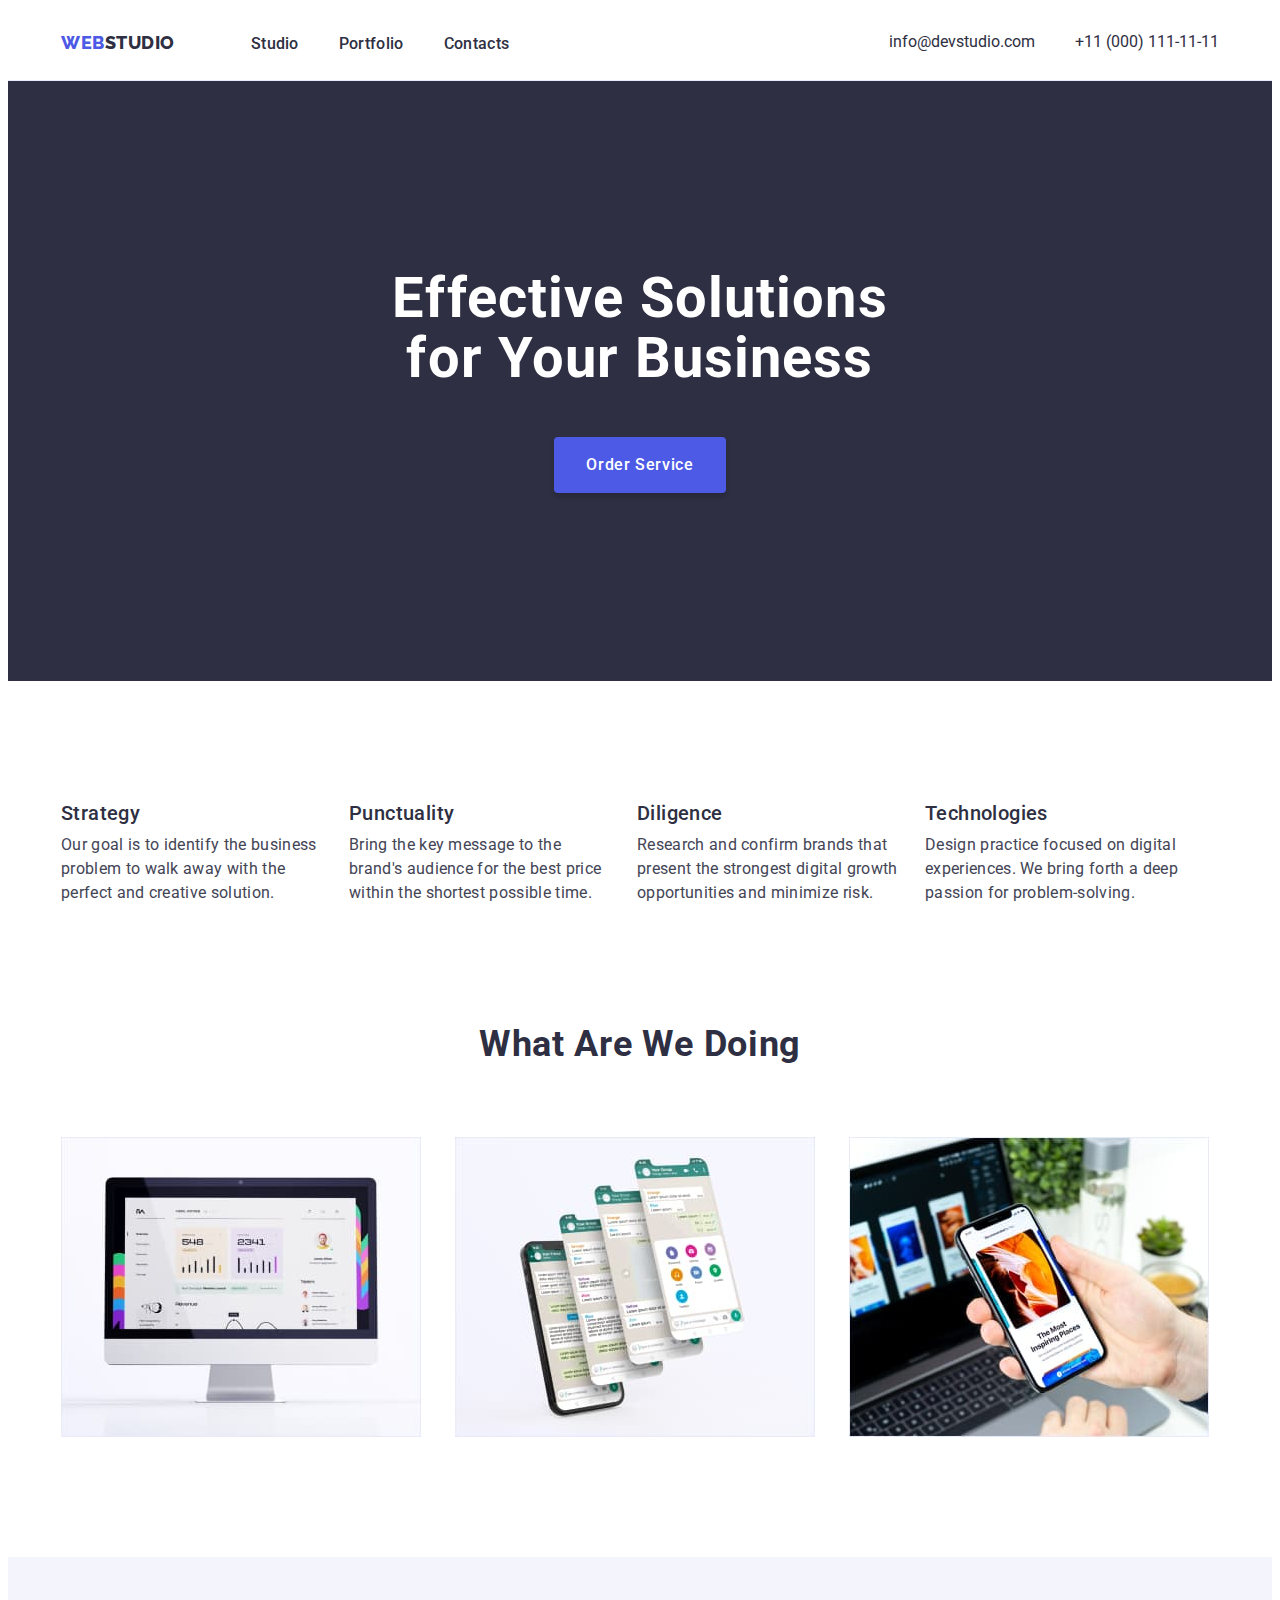
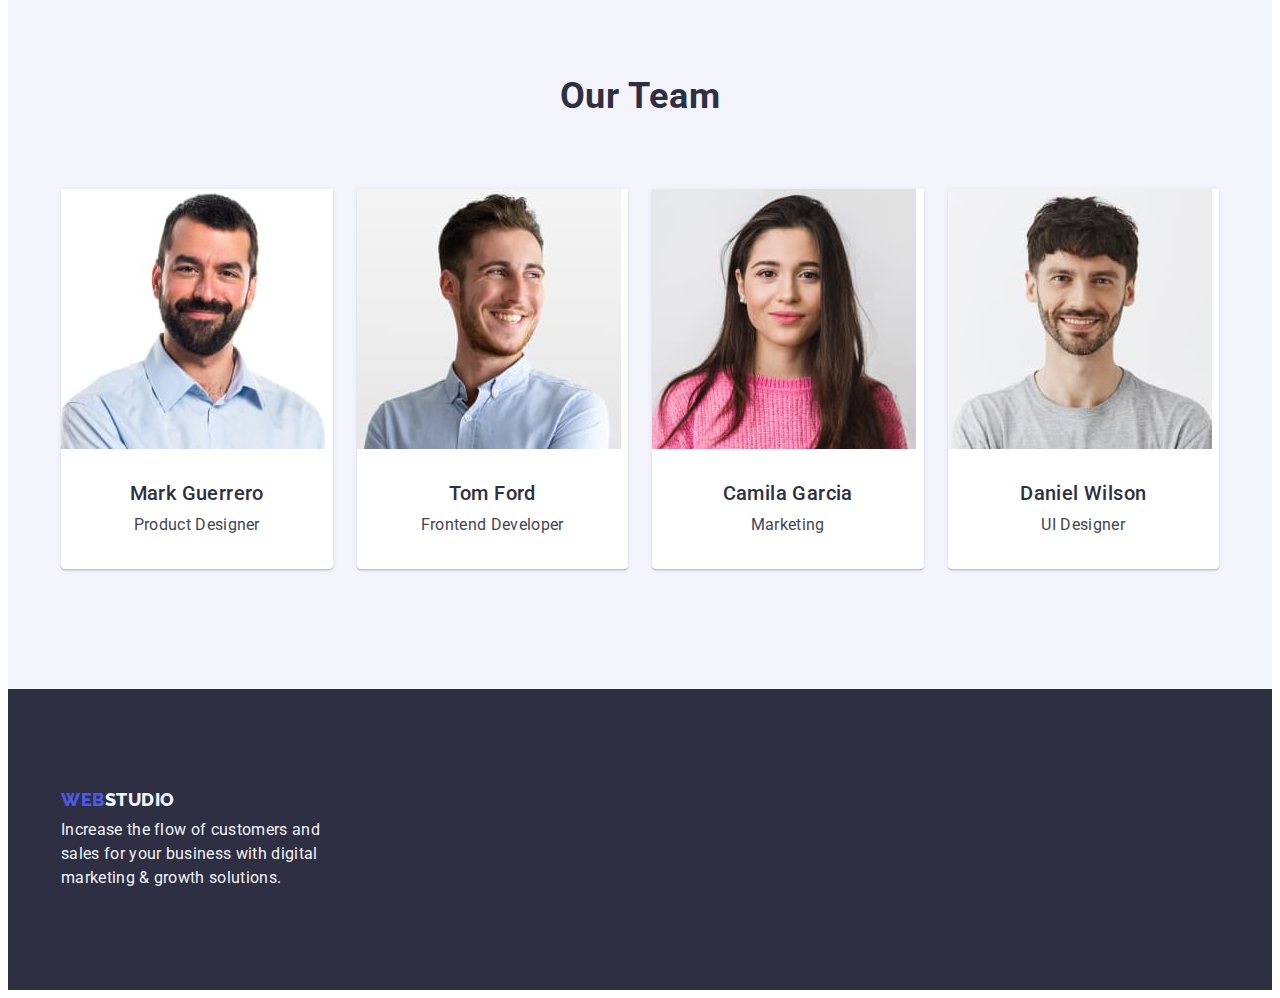
==== index.html @ a89b6b83 "hw-4" ====
<!DOCTYPE html>
<html lang="en">
  <head>
    <meta charset="UTF-8" />
    <meta http-equiv="X-UA-Compatible" content="IE=edge" />
    <meta name="viewport" content="width=device-width, initial-scale=1.0" />
    <title>WebStudio</title>
    <link rel="preconnect" href="https://fonts.googleapis.com" />
    <link rel="preconnect" href="https://fonts.gstatic.com" crossorigin />
    <link
      href="https://fonts.googleapis.com/css2?family=Raleway:wght@800&family=Roboto:wght@400;500;700;900&display=swap"
      rel="stylesheet"
    />
    <link
      rel="stylesheet"
      href="https://cdnjs.cloudflare.com/ajax/libs/modern-normalize/1.1.0/modern-normalize.min.css"
      integrity="sha512-wpPYUAdjBVSE4KJnH1VR1HeZfpl1ub8YT/NKx4PuQ5NmX2tKuGu6U/JRp5y+Y8XG2tV+wKQpNHVUX03MfMFn9Q=="
      crossorigin="anonymous"
      referrerpolicy="no-referrer"
    />
    <link rel="stylesheet" href="css/styles.css" />
  </head>
  <body class="body">
    <!--Header-->
    <header class="header">
      <div class="container header-container">
        <nav class="header-navigation">
          <a class="header-logo link" href="./index.html"
            >Web<span class="span">Studio</span>
          </a>
          <ul class="header-list list">
            <li class="header-item">
              <a class="header-link link" href="./index.html">Studio</a>
            </li>
            <li class="header-item">
              <a class="header-link link" href="./portfolio.html">Portfolio</a>
            </li>
            <li class="header-item">
              <a class="header-link link" href="">Contacts</a>
            </li>
          </ul>
        </nav>
        <address class="contacts">
          <ul class="header-list list">
            <li class="header-item">
              <a class="contacts-link-mail link" href="">info@devstudio.com</a>
            </li>
            <li class="header-item">
              <a class="contacts-link-phone link" href=""
                >+11 (000) 111-11-11</a
              >
            </li>
          </ul>
        </address>
      </div>
    </header>
    <main>
      <!--Hero-->
      <section class="hero hero-section">
        <div class="container hero-container">
          <h1 class="hero-title">Effective Solutions for Your Business</h1>
          <button class="hero-button" type="button">Order Service</button>
        </div>
      </section>

      <!--Working Principles-->
      <section class="principles section">
        <div class="container">
          <h2 hidden class="title">Working Principles</h2>

          <ul class="principles-list list">
            <li class="principles-item">
              <h3 class="principles-title">Strategy</h3>
              <p class="principles-text">
                Our goal is to identify the business problem to walk away with
                the perfect and creative solution.
              </p>
            </li>
            <li class="principles-item">
              <h3 class="principles-title">Punctuality</h3>
              <p class="principles-text">
                Bring the key message to the brand's audience for the best price
                within the shortest possible time.
              </p>
            </li>
            <li class="principles-item">
              <h3 class="principles-title">Diligence</h3>
              <p class="principles-text">
                Research and confirm brands that present the strongest digital
                growth opportunities and minimize risk.
              </p>
            </li>
            <li class="principles-item">
              <h3 class="principles-title">Technologies</h3>
              <p class="principles-text">
                Design practice focused on digital experiences. We bring forth a
                deep passion for problem-solving.
              </p>
            </li>
          </ul>
        </div>
      </section>
      <!--What are we doing-->
      <section class="doing section">
        <div class="container">
          <h2 class="doing-title">What are we doing</h2>

          <ul class="doing-list list">
            <li class="doing-item">
              <img
                src="./images/we_doing-img-1.jpg"
                alt="we doing"
                width="360"
                height="300"
              />
            </li>
            <li class="doing-item">
              <img
                src="./images/we_doing-img-2.jpg"
                alt="we doing"
                width="360"
                height="300"
              />
            </li>
            <li class="doing-item">
              <img
                src="./images/we_doing-img-3.jpg"
                alt="we doing"
                width="360"
                height="300"
              />
            </li>
          </ul>
        </div>
      </section>
      <!--Our Team-->
      <section class="team section">
        <div class="container">
          <h2 class="team-title title">Our Team</h2>
          <div class="team-wrap">
            <ul class="team-list list">
              <li class="team-item">
                <img
                  src="./images/team-img-1.jpg"
                  alt="Mark"
                  width="264"
                  height="260"
                />
                <div class="name">
                  <h3 class="team-name">Mark Guerrero</h3>
                  <p class="team-text">Product Designer</p>
                </div>
              </li>
              <li class="team-item">
                <img
                  src="./images/team-img-2.jpg"
                  alt="Tom"
                  width="264"
                  height="260"
                />
                <div class="name">
                  <h3 class="team-name">Tom Ford</h3>
                  <p class="team-text">Frontend Developer</p>
                </div>
              </li>
              <li class="team-item">
                <img
                  src="./images/team-img-3.jpg"
                  alt="Camila"
                  width="264"
                  height="260"
                />
                <div class="name">
                  <h3 class="team-name">Camila Garcia</h3>
                  <p class="team-text">Marketing</p>
                </div>
              </li>
              <li class="team-item">
                <img
                  src="./images/team-img-4.jpg"
                  alt="Daniel"
                  width="264"
                  height="260"
                />
                <div class="name">
                  <h3 class="team-name">Daniel Wilson</h3>
                  <p class="team-text">UI Designer</p>
                </div>
              </li>
            </ul>
          </div>
        </div>
      </section>
    </main>
    <!--Footer-->
    <footer class="footer section">
      <div class="container">
        <a class="header-logo link" href="./index.html"
          >Web<span class="foter-span">Studio</span>
        </a>
        <p class="footer-text">
          Increase the flow of customers and sales for your business with
          digital marketing & growth solutions.
        </p>
      </div>
    </footer>
  </body>
</html>
---- css/styles.css ----
:root {
  --main-title-color: #ffffff;
  --second-title-col: #2e2f42;
  --button-color: blue;
  --logo-color: #4d5ae5;
}
p,
h1,
h2,
h3,
h4,
h5,
h6 {
  margin: 0;
}
ul {
  margin: 0;
  padding-left: 0;
}
button {
  cursor: pointer;
}
address {
  font-style: normal;
}
img {
  display: block;
}
body {
  font-family: "Roboto", sans-serif;
  color: #434455;
  background-color: #ffffff;
}
.container {
  width: 1158px;
  padding-left: 15px;
  padding-right: 15px;
  margin-left: auto;
  margin-right: auto;
}
.list {
  list-style: none;
}
.link {
  text-decoration: none;
  color: #2e2f42;
}
.link:is(:hover, :focus) {
  color: #404bbf;
}

.span {
  color: #2e2f42;
}

/*-------heder-------*/
.header {
  background-color: WHITE;
  border-bottom: 1px solid #e7e9fc;
  padding-top: 24px;
  padding-bottom: 24px;
}
.header-container {
  display: flex;
}
.header-navigation {
  display: flex;
  margin-right: auto;
}
.contacts {
  font-style: normal;
}
.header-logo {
  font-family: "Raleway", sans-serif;
  font-weight: 800;
  font-size: 18px;
  line-height: 1.17;
  letter-spacing: 0.03em;
  text-transform: uppercase;
  color: var(--logo-color);

  margin-right: 76px;
}
.header-list {
  display: flex;
  gap: 40px;
}
.header-link {
  font-weight: 500;
  font-size: 16px;
  line-height: 1.5;
  letter-spacing: 0.02em;
  color: #2e2f42;
}

.contacts-link {
  color: #434455;
}
.contacts-link-mail {
  font-weight: 400px;
}

/*---------hero---------*/

.hero-section {
  padding: 188px 0px;
  background-color: #2e2f42;
}

.hero-title {
  font-family: "Roboto", sans-serif;
  font-size: 56px;
  line-height: 1.07;
  letter-spacing: 0.02em;
  text-align: center;
  color: var(--main-title-color, #ffffff);
  margin: 0 auto;
  margin-bottom: 48px;
  max-width: 496px;
}
.hero-button {
  background-color: #4d5ae5;
  min-width: 169px;
  height: 56px;
  font-family: "Roboto", sans-serif;
  font-weight: 500;
  font-size: 16px;
  line-height: 1.5;
  letter-spacing: 0.04em;
  color: #ffffff;
  box-shadow: 0px 4px 4px rgba(0, 0, 0, 0.15);
  border-radius: 4px;
  border: none;
  display: block;
  margin: 0 auto;
  padding: 16px 32px;
}
.hero-button:is(:hover, :focus) {
  background-color: #404bbf;
  cursor: pointer;
}
/*-------Working Principles-------*/

.principles {
  padding: 120px 0px 60px 0px;
}

.principles-list {
  display: flex;
  gap: 24px;
}

.principles-item {
  width: 264px;
}
.principles-title,
.team-name {
  font-weight: 500;
  font-size: 20px;
  line-height: 1.2;
  letter-spacing: 0.02em;
  color: #2e2f42;
  margin-bottom: 8px;
}
.principles-text,
.team-text {
  font-size: 16px;
  line-height: 1.5;
  letter-spacing: 0.02em;
}
/*-------What are we doing-------*/

.doing {
  padding: 60px 0px 120px 0px;
}
.doing-list {
  display: flex;
  gap: 24px;
}

.doing-title {
  font-size: 36px;
  line-height: 1.11;
  text-align: center;
  letter-spacing: 0.02em;
  text-transform: capitalize;
  color: #2e2f42;
  margin-bottom: 72px;
}
.doing-item {
  width: calc((100% - 24px) / 3);
}
/*-------Our Team-------*/
.title {
  font-size: 36px;
  line-height: 1.11;
  text-align: center;
  letter-spacing: 0.02em;
  text-transform: capitalize;
  color: #2e2f42;
}
.name {
  padding: 32px 16px;
}
.team-container {
}
.team {
  background-color: #f4f4fd;
  padding: 120px 0px;
}
.team-name {
  margin-bottom: 8px;
}
.team-wrap {
  text-align: center;
}
.team-list {
  display: flex;
  gap: 24px;
}
.team-item {
  background-color: #ffffff;
  width: calc((100% - 24px) / 4);
  box-shadow: 0px 1px 6px rgba(46, 47, 66, 0.08),
    0px 1px 1px rgba(46, 47, 66, 0.16), 0px 2px 1px rgba(46, 47, 66, 0.08);
  border-radius: 0px 0px 4px 4px;
}
.team-title {
  margin-bottom: 72px;
}

/*-------footer-------*/
.footer-text {
  margin-top: 8px;
  width: 264px;
}
.footer {
  background-color: #2e2f42;
  padding-top: 100px;
  padding-bottom: 100px;
}

.foter-span {
  color: #f4f4fd;
}
.footer-text {
  font-size: 16px;
  line-height: 1.5;
  letter-spacing: 0.02em;
  color: #f4f4fd;
}

/*-------Portfolio-------*/

/*---section Filters---*/
.portfolio-section {
  padding: 96px 0px 120px 0px;
}

.btn {
  display: flex;
  flex-direction: row;
  justify-content: center;
  align-items: center;
  padding: 12px 24px;
  border: 1px solid #e7e9fc;

  border-radius: 4px;
}
.filter-button {
  color: var(--main-button-color, blue);
  cursor: pointer;
  background-color: transparent;
}
.filter-button:is(:hover, :focus) {
  color: #404bbf;
}
.filters-container {
  display: flex;
  gap: 24px;
  justify-content: center;
}
.filter {
}
.filter-list {
  margin-bottom: 72px;
}
.filter-item {
}
.filter-button {
  font-family: inherit;
  font-weight: 500;
  font-size: 16px;
  line-height: 1.5;
  letter-spacing: 0.04em;
  color: #4d5ae5;
  background-color: #f4f4fd;
  cursor: pointer;
}
.filter-button:is(:hover, :focus) {
  color: #ffffff;
  background-color: #404bbf;
  cursor: pointer;
}
/*-------section List-------*/

.img-list {
  display: flex;
  flex-wrap: wrap;
  gap: 48px 24px;
}
.img-link {
  text-decoration: none;
  color: #2e2f42;
}
.card-content {
  border: 1px solid #f4f4fd;
  border-top: none;
  padding: 32px 16px;
}

.img-wrap {
  width: calc((100% - 48px) / 3);
}
.img-item {
  height: 420px;
}

.img-title {
  font-weight: 500;
  font-size: 20px;
  line-height: 1.2;
  letter-spacing: 0.02em;
  text-decoration: none;
  color: var(--second-title-color);
  margin-bottom: 8px;
}
.img-text {
  font-size: 16px;
  line-height: 1.5;
  letter-spacing: 0.02em;
  color: #434455;
}
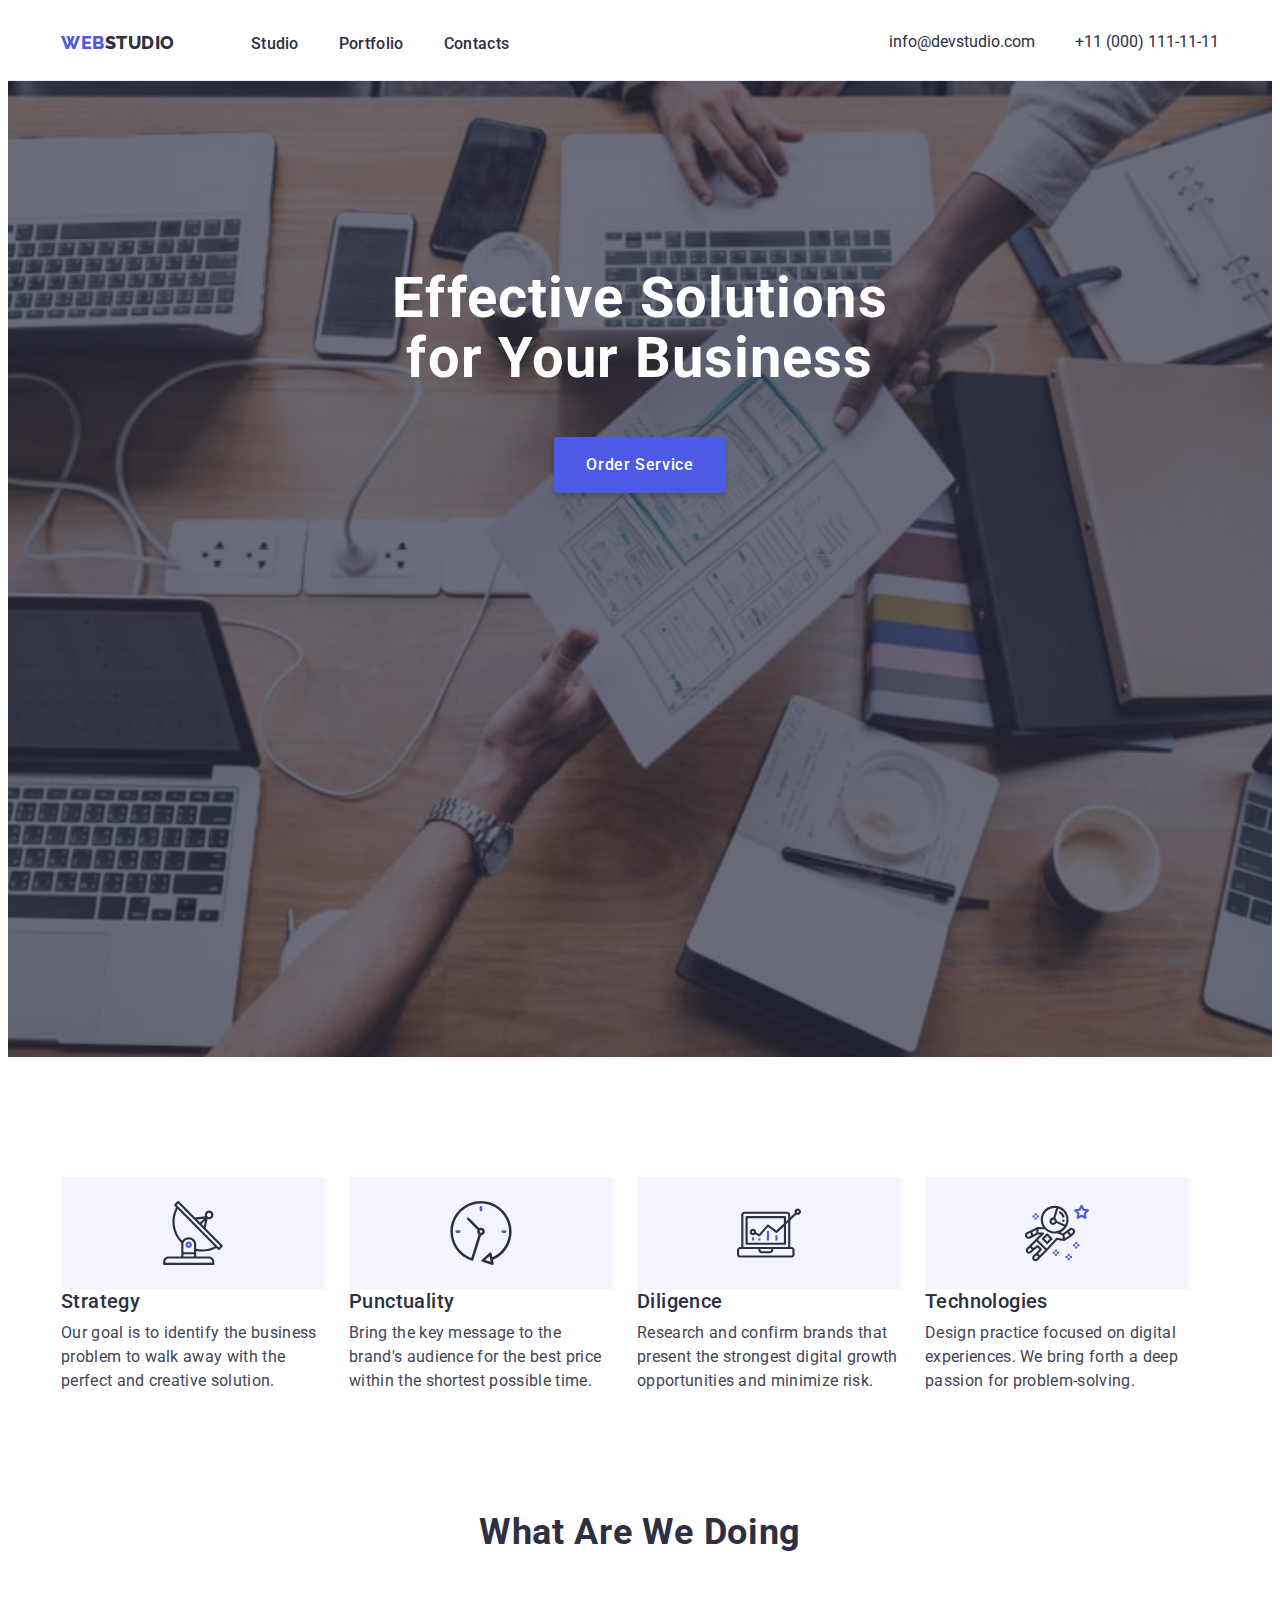
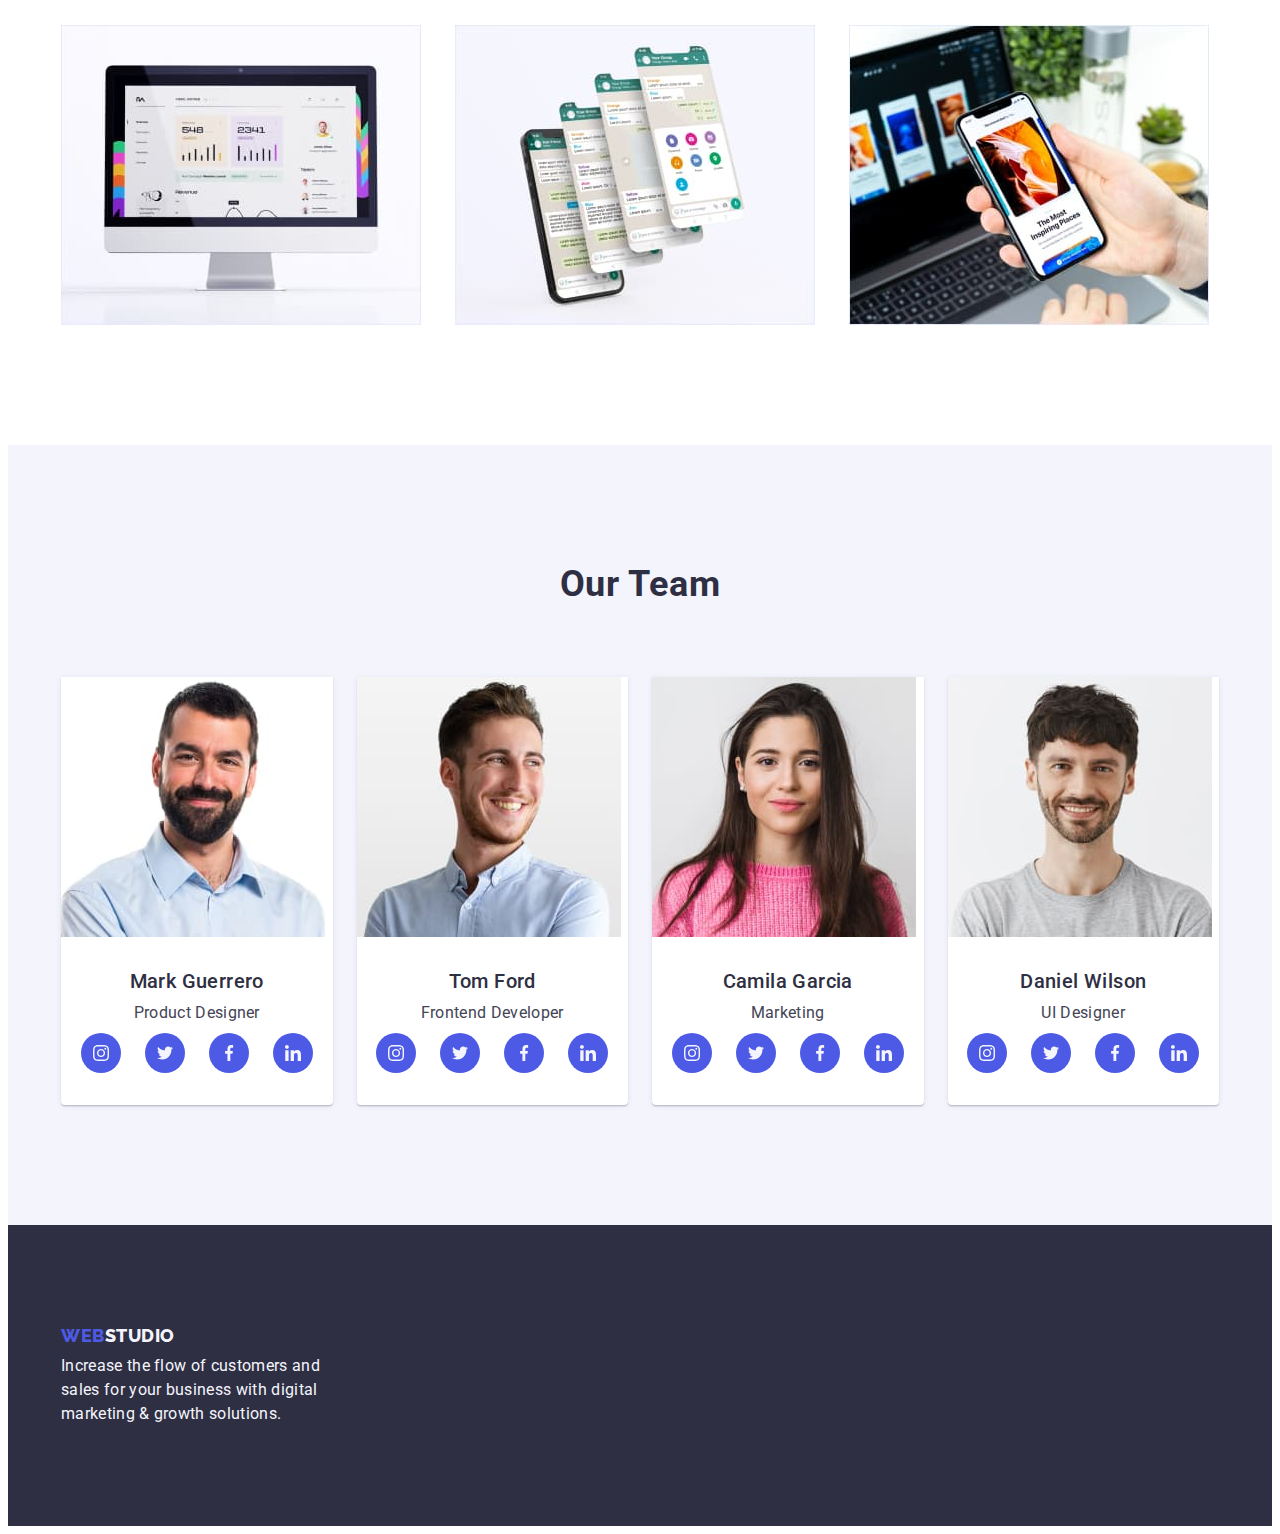
==== commit 9554d746: "hw-4/1" ====
--- a/index.html
+++ b/index.html
@@ -69,28 +69,28 @@
           <h2 hidden class="title">Working Principles</h2>
 
           <ul class="principles-list list">
-            <li class="principles-item">
+            <li class="principles-item icon-antenna">
               <h3 class="principles-title">Strategy</h3>
               <p class="principles-text">
                 Our goal is to identify the business problem to walk away with
                 the perfect and creative solution.
               </p>
             </li>
-            <li class="principles-item">
+            <li class="principles-item icon-clock">
               <h3 class="principles-title">Punctuality</h3>
               <p class="principles-text">
                 Bring the key message to the brand's audience for the best price
                 within the shortest possible time.
               </p>
             </li>
-            <li class="principles-item">
+            <li class="principles-item icon-diagram">
               <h3 class="principles-title">Diligence</h3>
               <p class="principles-text">
                 Research and confirm brands that present the strongest digital
                 growth opportunities and minimize risk.
               </p>
             </li>
-            <li class="principles-item">
+            <li class="principles-item icon-astronaut">
               <h3 class="principles-title">Technologies</h3>
               <p class="principles-text">
                 Design practice focused on digital experiences. We bring forth a
@@ -149,6 +149,36 @@
                 <div class="name">
                   <h3 class="team-name">Mark Guerrero</h3>
                   <p class="team-text">Product Designer</p>
+                  <ul class="name-soc-list list">
+                    <li class="name-soc-item">
+                      <a href="" class="name-soc-link link">
+                        <svg class="name-soc-icon" width="16" height="16">
+                          <use href="./images/icons.svg#icon-instagram"></use>
+                        </svg>
+                      </a>
+                    </li>
+                    <li class="name-soc-item">
+                      <a href="" class="name-soc-link link">
+                        <svg class="name-soc-icon" width="16" height="16">
+                          <use href="./images/icons.svg#icon-twitter"></use>
+                        </svg>
+                      </a>
+                    </li>
+                    <li class="name-soc-item">
+                      <a href="" class="name-soc-link link">
+                        <svg class="name-soc-icon" width="16" height="16">
+                          <use href="./images/icons.svg#icon-facebook"></use>
+                        </svg>
+                      </a>
+                    </li>
+                    <li class="name-soc-item">
+                      <a href="" class="name-soc-link link">
+                        <svg class="name-soc-icon" width="16" height="16">
+                          <use href="./images/icons.svg#icon-linkedin"></use>
+                        </svg>
+                      </a>
+                    </li>
+                  </ul>
                 </div>
               </li>
               <li class="team-item">
@@ -161,6 +191,36 @@
                 <div class="name">
                   <h3 class="team-name">Tom Ford</h3>
                   <p class="team-text">Frontend Developer</p>
+                  <ul class="name-soc-list list">
+                    <li class="name-soc-item">
+                      <a href="" class="name-soc-link link">
+                        <svg class="name-soc-icon" width="16" height="16">
+                          <use href="./images/icons.svg#icon-instagram"></use>
+                        </svg>
+                      </a>
+                    </li>
+                    <li class="name-soc-item">
+                      <a href="" class="name-soc-link link">
+                        <svg class="name-soc-icon" width="16" height="16">
+                          <use href="./images/icons.svg#icon-twitter"></use>
+                        </svg>
+                      </a>
+                    </li>
+                    <li class="name-soc-item">
+                      <a href="" class="name-soc-link link">
+                        <svg class="name-soc-icon" width="16" height="16">
+                          <use href="./images/icons.svg#icon-facebook"></use>
+                        </svg>
+                      </a>
+                    </li>
+                    <li class="name-soc-item">
+                      <a href="" class="name-soc-link link">
+                        <svg class="name-soc-icon" width="16" height="16">
+                          <use href="./images/icons.svg#icon-linkedin"></use>
+                        </svg>
+                      </a>
+                    </li>
+                  </ul>
                 </div>
               </li>
               <li class="team-item">
@@ -173,6 +233,36 @@
                 <div class="name">
                   <h3 class="team-name">Camila Garcia</h3>
                   <p class="team-text">Marketing</p>
+                  <ul class="name-soc-list list">
+                    <li class="name-soc-item">
+                      <a href="" class="name-soc-link link">
+                        <svg class="name-soc-icon" width="16" height="16">
+                          <use href="./images/icons.svg#icon-instagram"></use>
+                        </svg>
+                      </a>
+                    </li>
+                    <li class="name-soc-item">
+                      <a href="" class="name-soc-link link">
+                        <svg class="name-soc-icon" width="16" height="16">
+                          <use href="./images/icons.svg#icon-twitter"></use>
+                        </svg>
+                      </a>
+                    </li>
+                    <li class="name-soc-item">
+                      <a href="" class="name-soc-link link">
+                        <svg class="name-soc-icon" width="16" height="16">
+                          <use href="./images/icons.svg#icon-facebook"></use>
+                        </svg>
+                      </a>
+                    </li>
+                    <li class="name-soc-item">
+                      <a href="" class="name-soc-link link">
+                        <svg class="name-soc-icon" width="16" height="16">
+                          <use href="./images/icons.svg#icon-linkedin"></use>
+                        </svg>
+                      </a>
+                    </li>
+                  </ul>
                 </div>
               </li>
               <li class="team-item">
@@ -185,6 +275,36 @@
                 <div class="name">
                   <h3 class="team-name">Daniel Wilson</h3>
                   <p class="team-text">UI Designer</p>
+                  <ul class="name-soc-list list">
+                    <li class="name-soc-item">
+                      <a href="" class="name-soc-link link">
+                        <svg class="name-soc-icon" width="16" height="16">
+                          <use href="./images/icons.svg#icon-instagram"></use>
+                        </svg>
+                      </a>
+                    </li>
+                    <li class="name-soc-item">
+                      <a href="" class="name-soc-link link">
+                        <svg class="name-soc-icon" width="16" height="16">
+                          <use href="./images/icons.svg#icon-twitter"></use>
+                        </svg>
+                      </a>
+                    </li>
+                    <li class="name-soc-item">
+                      <a href="" class="name-soc-link link">
+                        <svg class="name-soc-icon" width="16" height="16">
+                          <use href="./images/icons.svg#icon-facebook"></use>
+                        </svg>
+                      </a>
+                    </li>
+                    <li class="name-soc-item">
+                      <a href="" class="name-soc-link link">
+                        <svg class="name-soc-icon" width="16" height="16">
+                          <use href="./images/icons.svg#icon-linkedin"></use>
+                        </svg>
+                      </a>
+                    </li>
+                  </ul>
                 </div>
               </li>
             </ul>
--- a/css/styles.css
+++ b/css/styles.css
@@ -104,9 +104,21 @@
 
 .hero-section {
   padding: 188px 0px;
+
   background-color: #2e2f42;
-}
-
+  background-image: linear-gradient(
+      rgba(46, 47, 66, 0.7),
+      rgba(46, 47, 66, 0.7)
+    ),
+    url(../images/hero-bg.jpg);
+  background-repeat: no-repeat;
+  background-position: center;
+  background-size: cover;
+  height: 600px;
+  max-width: 1440px;
+  margin-left: auto;
+  margin-right: auto;
+}
 .hero-title {
   font-family: "Roboto", sans-serif;
   font-size: 56px;
@@ -153,6 +165,26 @@
 .principles-item {
   width: 264px;
 }
+.principles-item::before {
+  display: block;
+  content: "";
+  height: 112px;
+  background-repeat: no-repeat;
+  background-position: center;
+  background-color: #f4f4fd;
+}
+.icon-antenna::before {
+  background-image: url(../images/antenna.svg);
+}
+.icon-clock::before {
+  background-image: url(../images/clock.svg);
+}
+.icon-diagram::before {
+  background-image: url(../images/diagram.svg);
+}
+.icon-astronaut::before {
+  background-image: url(../images/astronaut.svg);
+}
 .principles-title,
 .team-name {
   font-weight: 500;
@@ -162,12 +194,12 @@
   color: #2e2f42;
   margin-bottom: 8px;
 }
-.principles-text,
-.team-text {
-  font-size: 16px;
-  line-height: 1.5;
-  letter-spacing: 0.02em;
-}
+.principles-text {
+  font-size: 16px;
+  line-height: 1.5;
+  letter-spacing: 0.02em;
+}
+
 /*-------What are we doing-------*/
 
 .doing {
@@ -209,6 +241,12 @@
   padding: 120px 0px;
 }
 .team-name {
+  margin-bottom: 8px;
+}
+.team-text {
+  font-size: 16px;
+  line-height: 1.5;
+  letter-spacing: 0.02em;
   margin-bottom: 8px;
 }
 .team-wrap {
@@ -228,6 +266,28 @@
 .team-title {
   margin-bottom: 72px;
 }
+.name-soc-list {
+  display: flex;
+  justify-content: center;
+  gap: 24px;
+}
+
+.name-soc-item {
+  width: 40px;
+  height: 40px;
+}
+.name-soc-link {
+  width: 100%;
+  height: 100%;
+  border-radius: 50%;
+  background-color: #4d5ae5;
+  display: flex;
+  align-items: center;
+  justify-content: center;
+}
+.name-soc-icon {
+  fill: #f4f4fd;
+}
 
 /*-------footer-------*/
 .footer-text {
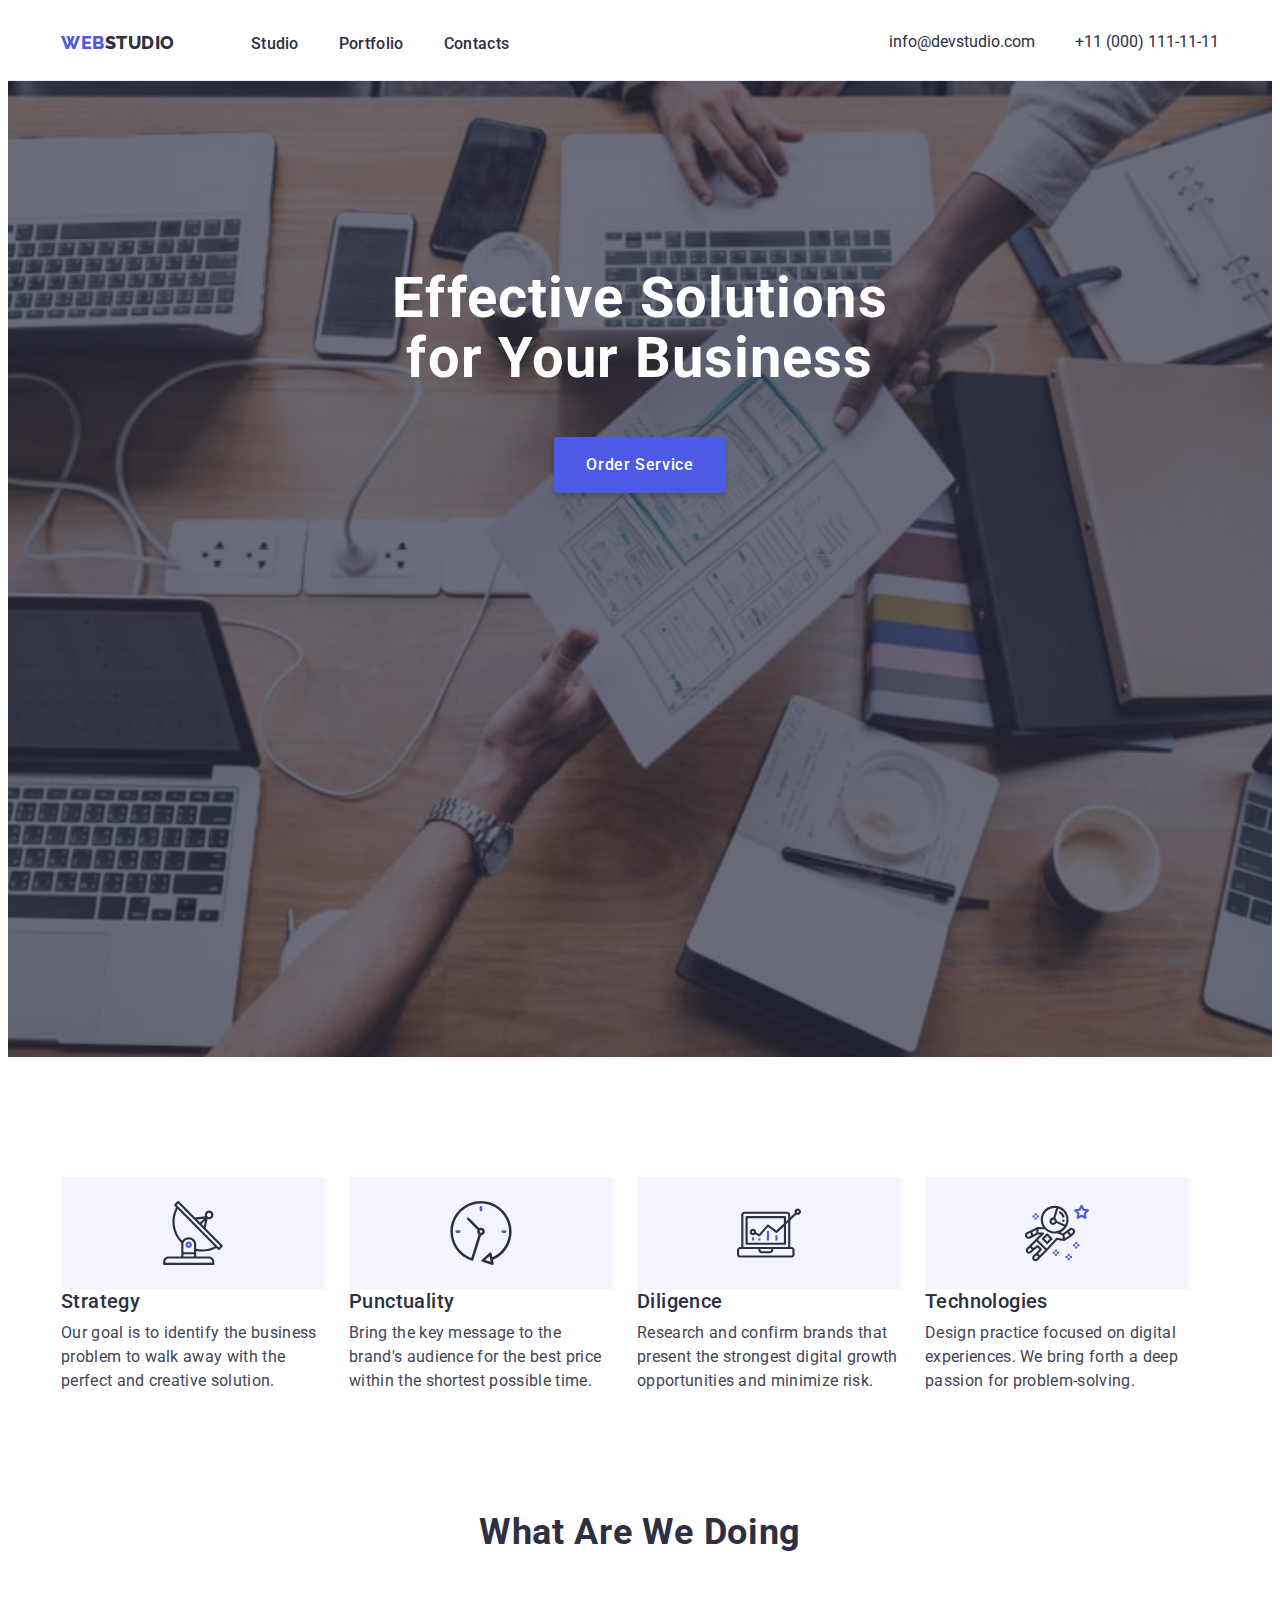
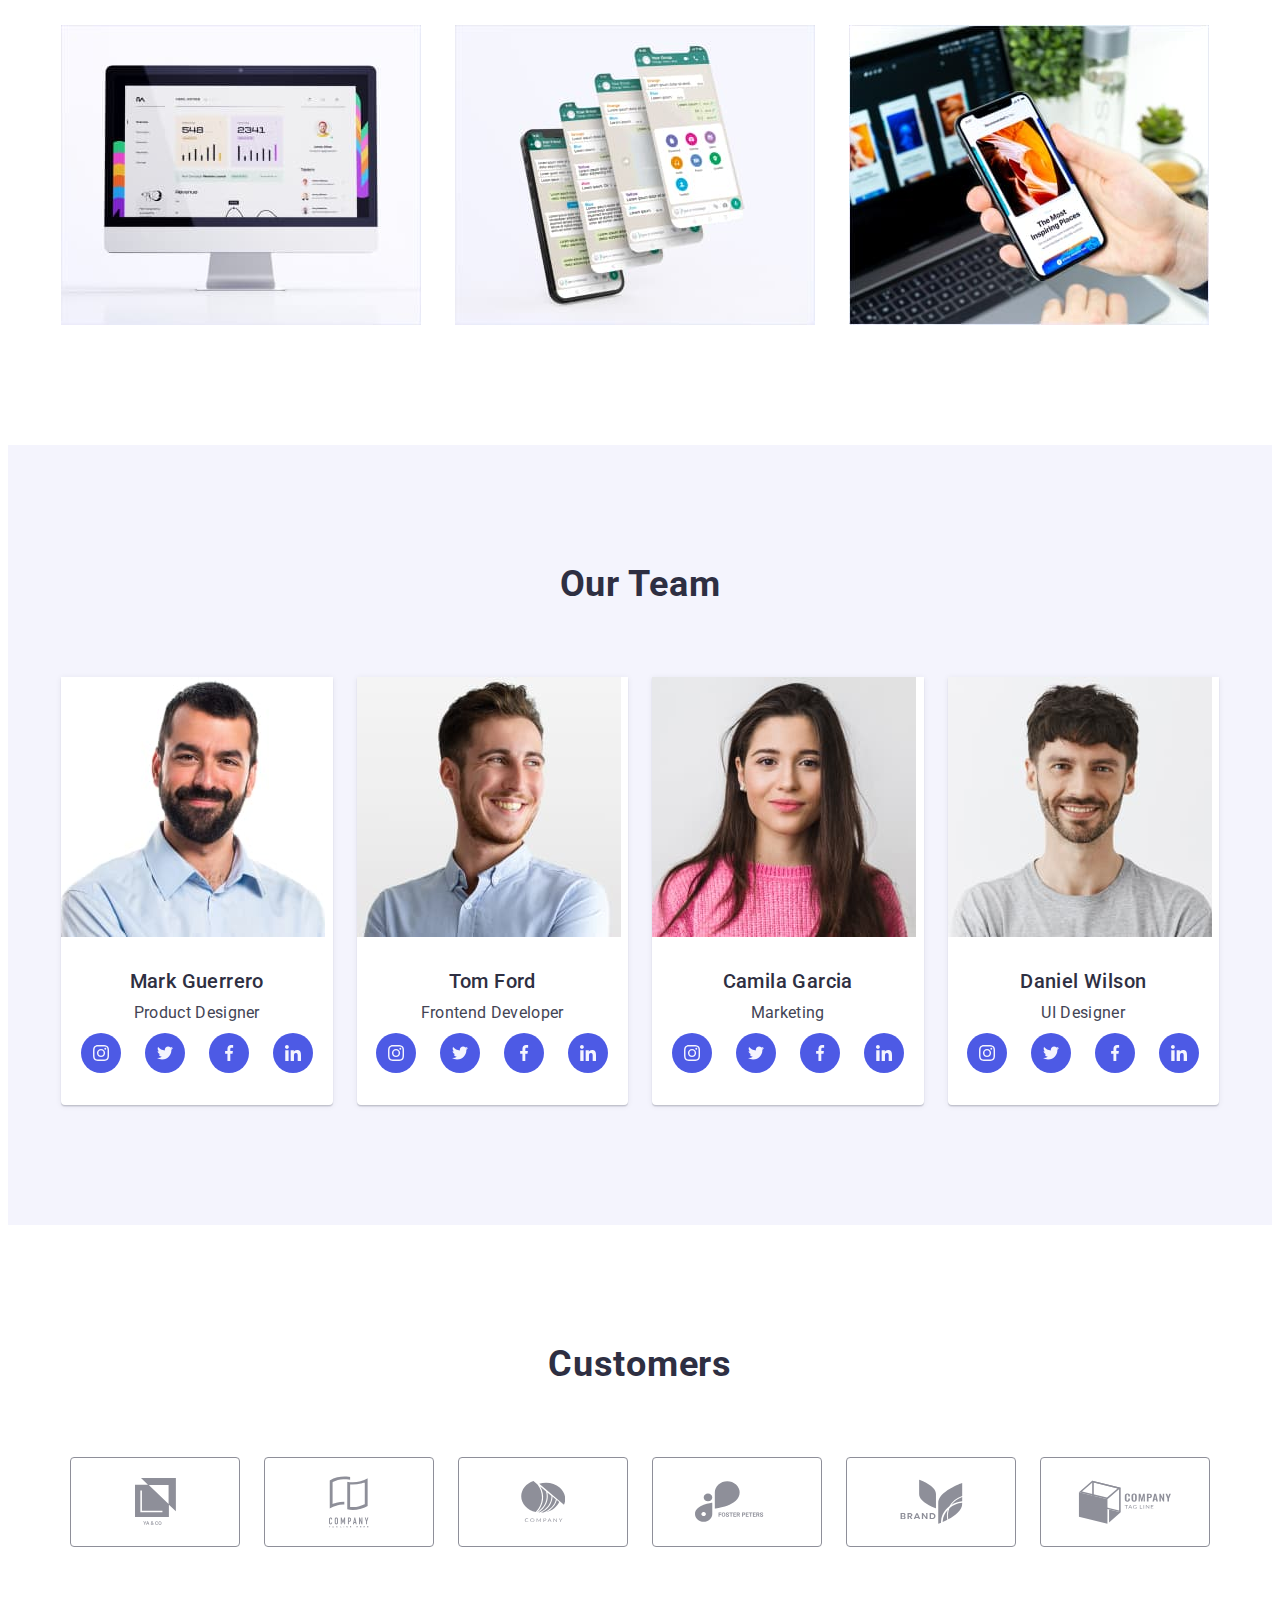
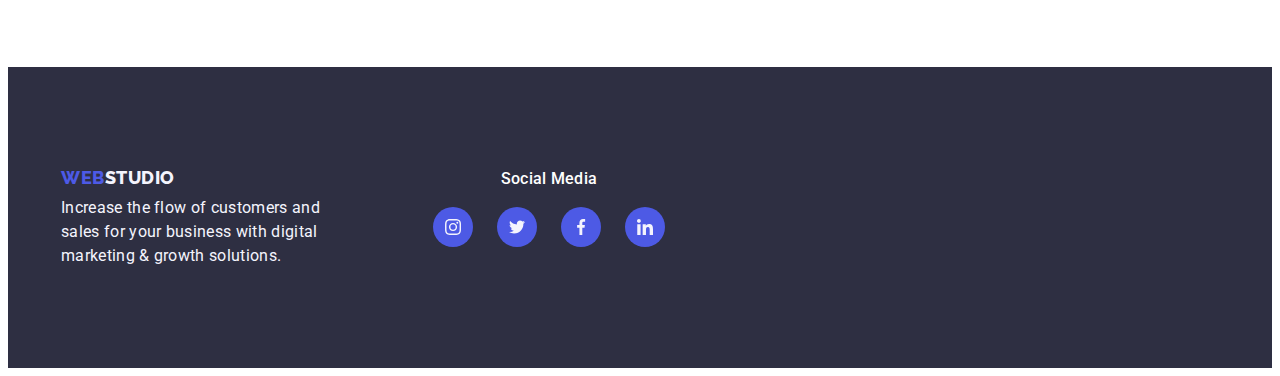
==== commit 99e74124: "hw-4/2" ====
--- a/index.html
+++ b/index.html
@@ -311,17 +311,102 @@
           </div>
         </div>
       </section>
+      <!--Customers-->
+      <section class="customers section">
+        <div class="container">
+          <h2 class="customers-title title">Customers</h2>
+          <ul class="customers-list list">
+            <li class="customers-item">
+              <a href="" class="customers-logo-link link">
+                <svg class="customers-logo-icon" width="41" height="47">
+                  <use href="./images/icons.svg#icon-group1"></use>
+                </svg>
+              </a>
+            </li>
+            <li class="customers-item">
+              <a href="" class="customers-logo-link link">
+                <svg class="customers-logo-icon" width="40" height="52">
+                  <use href="./images/icons.svg#icon-group2"></use>
+                </svg>
+              </a>
+            </li>
+            <li class="customers-item">
+              <a href="" class="customers-logo-link link">
+                <svg class="customers-logo-icon" width="44" height="41">
+                  <use href="./images/icons.svg#icon-group3"></use>
+                </svg>
+              </a>
+            </li>
+            <li class="customers-item">
+              <a href="" class="customers-logo-link link">
+                <svg class="customers-logo-icon" width="84" height="41">
+                  <use href="./images/icons.svg#icon-group4"></use>
+                </svg>
+              </a>
+            </li>
+            <li class="customers-item">
+              <a href="" class="customers-logo-link link">
+                <svg class="customers-logo-icon" width="63" height="45">
+                  <use href="./images/icons.svg#icon-group5"></use>
+                </svg>
+              </a>
+            </li>
+            <li class="customers-item">
+              <a href="" class="customers-logo-link link">
+                <svg class="customers-logo-icon" width="94" height="44">
+                  <use href="./images/icons.svg#icon-group6"></use>
+                </svg>
+              </a>
+            </li>
+          </ul>
+        </div>
+      </section>
     </main>
     <!--Footer-->
     <footer class="footer section">
-      <div class="container">
-        <a class="header-logo link" href="./index.html"
-          >Web<span class="foter-span">Studio</span>
-        </a>
-        <p class="footer-text">
-          Increase the flow of customers and sales for your business with
-          digital marketing & growth solutions.
-        </p>
+      <div class="footer-container container">
+        <div class="wrap">
+          <a class="header-logo link" href="./index.html"
+            >Web<span class="foter-span">Studio</span>
+          </a>
+          <p class="footer-text">
+            Increase the flow of customers and sales for your business with
+            digital marketing & growth solutions.
+          </p>
+        </div>
+        <div class="footer-social">
+          <h3 class="footer-title title">Social media</h3>
+          <ul class="footer-soc-list list">
+            <li class="name-soc-item">
+              <a href="" class="footer-soc-link link">
+                <svg class="name-soc-icon" width="16" height="16">
+                  <use href="./images/icons.svg#icon-instagram"></use>
+                </svg>
+              </a>
+            </li>
+            <li class="name-soc-item">
+              <a href="" class="footer-soc-link link">
+                <svg class="name-soc-icon" width="16" height="16">
+                  <use href="./images/icons.svg#icon-twitter"></use>
+                </svg>
+              </a>
+            </li>
+            <li class="name-soc-item">
+              <a href="" class="footer-soc-link link">
+                <svg class="name-soc-icon" width="16" height="16">
+                  <use href="./images/icons.svg#icon-facebook"></use>
+                </svg>
+              </a>
+            </li>
+            <li class="name-soc-item">
+              <a href="" class="footer-soc-link link">
+                <svg class="name-soc-icon" width="16" height="16">
+                  <use href="./images/icons.svg#icon-linkedin"></use>
+                </svg>
+              </a>
+            </li>
+          </ul>
+        </div>
       </div>
     </footer>
   </body>
--- a/css/styles.css
+++ b/css/styles.css
@@ -104,7 +104,6 @@
 
 .hero-section {
   padding: 188px 0px;
-
   background-color: #2e2f42;
   background-image: linear-gradient(
       rgba(46, 47, 66, 0.7),
@@ -114,8 +113,9 @@
   background-repeat: no-repeat;
   background-position: center;
   background-size: cover;
+  max-width: 1440px;
   height: 600px;
-  max-width: 1440px;
+
   margin-left: auto;
   margin-right: auto;
 }
@@ -234,8 +234,7 @@
 .name {
   padding: 32px 16px;
 }
-.team-container {
-}
+
 .team {
   background-color: #f4f4fd;
   padding: 120px 0px;
@@ -285,11 +284,67 @@
   align-items: center;
   justify-content: center;
 }
+.name-soc-link:hover,
+.name-soc-link:focus {
+  background-color: #404bbf;
+}
 .name-soc-icon {
   fill: #f4f4fd;
 }
 
+/*-------customers-------*/
+
+.customers {
+  padding: 120px 0px 120px 0px;
+}
+.customers-title {
+  margin-bottom: 72px;
+}
+
+.customers-list {
+  display: flex;
+  align-items: center;
+  justify-content: center;
+  gap: 24px;
+}
+
+.customers-item {
+  width: 168px;
+  height: 88px;
+  border: 1px solid #8e8f99;
+  border-radius: 4px;
+}
+.customers-logo-link {
+  display: flex;
+  justify-content: center;
+  align-items: center;
+  width: 100%;
+  height: 100%;
+}
+.customers-logo-icon {
+  fill: #8e8f99;
+}
+.customers-item:hover {
+  border-color: #404bbf;
+}
+.customers-logo-link:hover > .customers-logo-icon {
+  fill: #404bbf;
+}
+
 /*-------footer-------*/
+
+.footer-container {
+  display: flex;
+}
+.footer-soc-link {
+  width: 40px;
+  height: 40px;
+  border-radius: 50%;
+  background-color: #4d5ae5;
+  display: flex;
+  align-items: center;
+  justify-content: center;
+}
 .footer-text {
   margin-top: 8px;
   width: 264px;
@@ -310,6 +365,29 @@
   color: #f4f4fd;
 }
 
+.footer-social {
+  width: 208px;
+  height: 80px;
+  margin-left: 120px;
+}
+.footer-title {
+  font-weight: 500;
+  font-size: 16px;
+  line-height: 1.5;
+  letter-spacing: 0.02em;
+  color: #ffffff;
+  margin-bottom: 16px;
+}
+.footer-soc-list {
+  display: flex;
+  justify-content: center;
+  gap: 24px;
+}
+.footer-soc-link:hover,
+.namfooter-soc-link:focus {
+  background-color: #31d0aa;
+}
+
 /*-------Portfolio-------*/
 
 /*---section Filters---*/
@@ -334,19 +412,20 @@
 }
 .filter-button:is(:hover, :focus) {
   color: #404bbf;
-}
+  box-shadow: 0px 3px 1px rgba(0, 0, 0, 0.1), 0px 2px 1px rgba(0, 0, 0, 0.08),
+    0px 2px 2px rgba(0, 0, 0, 0.12);
+}
+
 .filters-container {
   display: flex;
   gap: 24px;
   justify-content: center;
 }
-.filter {
-}
+
 .filter-list {
   margin-bottom: 72px;
 }
-.filter-item {
-}
+
 .filter-button {
   font-family: inherit;
   font-weight: 500;
@@ -373,6 +452,10 @@
   text-decoration: none;
   color: #2e2f42;
 }
+.img-item:hover {
+  box-shadow: 0px 1px 6px rgba(46, 47, 66, 0.08),
+    0px 1px 1px rgba(46, 47, 66, 0.16), 0px 2px 1px rgba(46, 47, 66, 0.08);
+}
 .card-content {
   border: 1px solid #f4f4fd;
   border-top: none;
@@ -384,6 +467,7 @@
 }
 .img-item {
   height: 420px;
+  display: block;
 }
 
 .img-title {
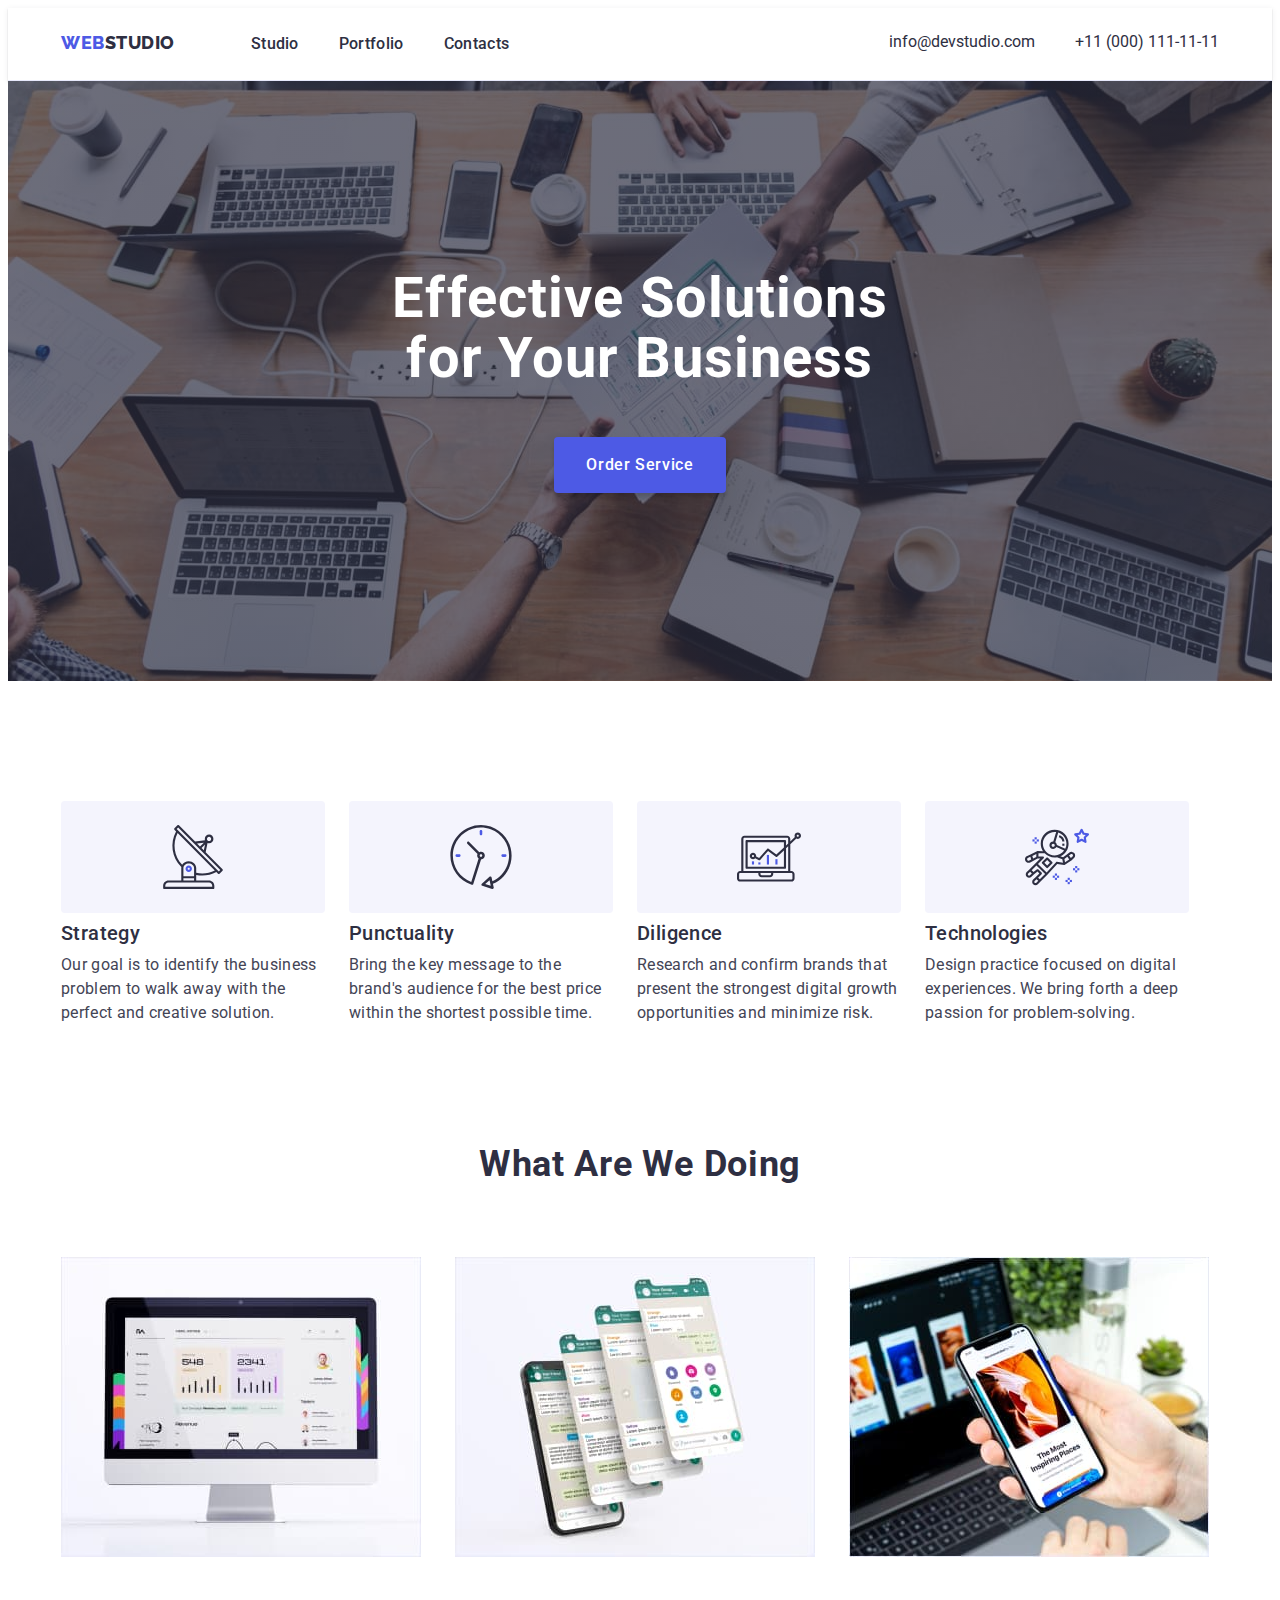
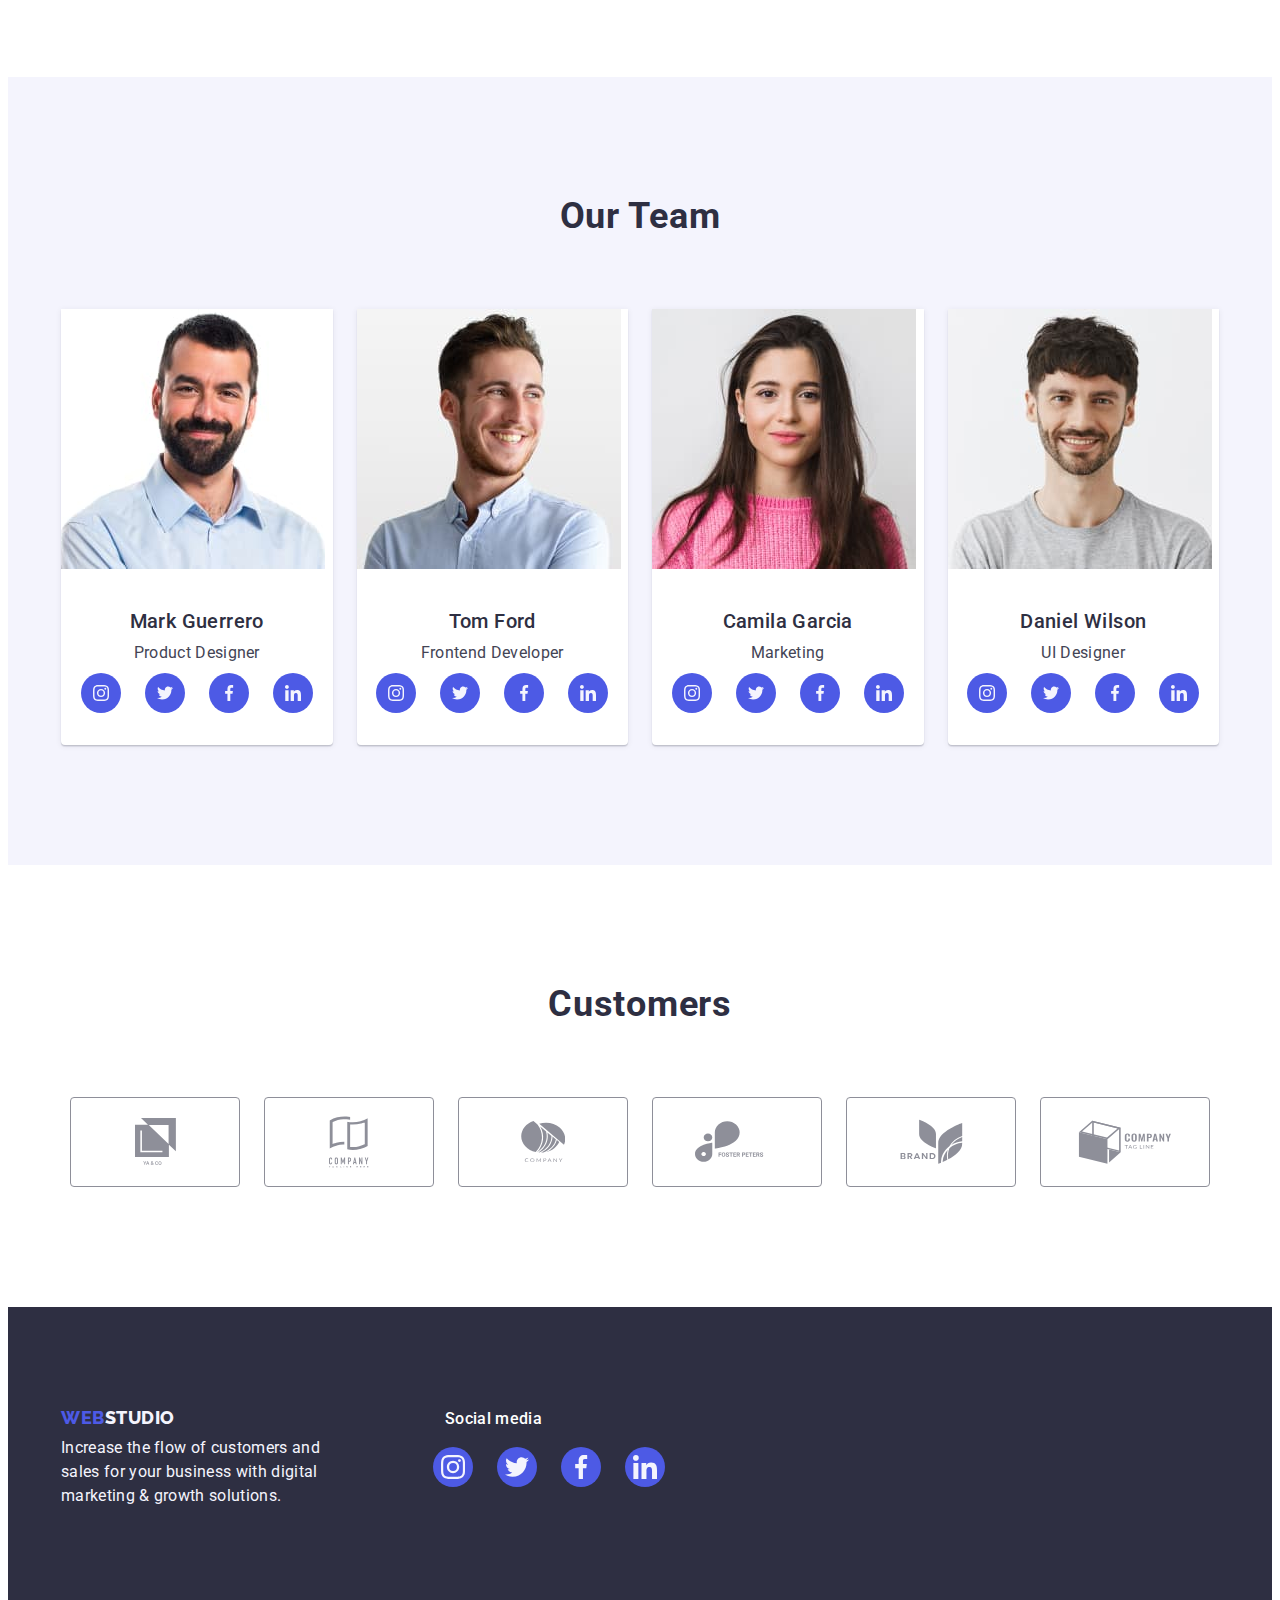
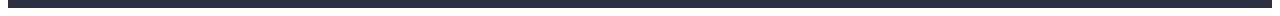
==== commit 249925cc: "hw-4-fix" ====
--- a/index.html
+++ b/index.html
@@ -375,32 +375,32 @@
           </p>
         </div>
         <div class="footer-social">
-          <h3 class="footer-title title">Social media</h3>
+          <p class="footer-p">Social media</p>
           <ul class="footer-soc-list list">
             <li class="name-soc-item">
               <a href="" class="footer-soc-link link">
-                <svg class="name-soc-icon" width="16" height="16">
+                <svg class="name-soc-icon" width="24" height="24">
                   <use href="./images/icons.svg#icon-instagram"></use>
                 </svg>
               </a>
             </li>
             <li class="name-soc-item">
               <a href="" class="footer-soc-link link">
-                <svg class="name-soc-icon" width="16" height="16">
+                <svg class="name-soc-icon" width="24" height="24">
                   <use href="./images/icons.svg#icon-twitter"></use>
                 </svg>
               </a>
             </li>
             <li class="name-soc-item">
               <a href="" class="footer-soc-link link">
-                <svg class="name-soc-icon" width="16" height="16">
+                <svg class="name-soc-icon" width="24" height="24">
                   <use href="./images/icons.svg#icon-facebook"></use>
                 </svg>
               </a>
             </li>
             <li class="name-soc-item">
               <a href="" class="footer-soc-link link">
-                <svg class="name-soc-icon" width="16" height="16">
+                <svg class="name-soc-icon" width="24" height="24">
                   <use href="./images/icons.svg#icon-linkedin"></use>
                 </svg>
               </a>
--- a/css/styles.css
+++ b/css/styles.css
@@ -59,6 +59,8 @@
   border-bottom: 1px solid #e7e9fc;
   padding-top: 24px;
   padding-bottom: 24px;
+  box-shadow: 0px 2px 1px rgba(46, 47, 66, 0.08),
+    0px 1px 1px rgba(46, 47, 66, 0.16), 0px 1px 6px rgba(46, 47, 66, 0.08);
 }
 .header-container {
   display: flex;
@@ -114,7 +116,6 @@
   background-position: center;
   background-size: cover;
   max-width: 1440px;
-  height: 600px;
 
   margin-left: auto;
   margin-right: auto;
@@ -172,6 +173,7 @@
   background-repeat: no-repeat;
   background-position: center;
   background-color: #f4f4fd;
+  border-radius: 4px;
 }
 .icon-antenna::before {
   background-image: url(../images/antenna.svg);
@@ -193,6 +195,7 @@
   letter-spacing: 0.02em;
   color: #2e2f42;
   margin-bottom: 8px;
+  margin-top: 8px;
 }
 .principles-text {
   font-size: 16px;
@@ -370,7 +373,7 @@
   height: 80px;
   margin-left: 120px;
 }
-.footer-title {
+.footer-p {
   font-weight: 500;
   font-size: 16px;
   line-height: 1.5;
@@ -412,6 +415,7 @@
 }
 .filter-button:is(:hover, :focus) {
   color: #404bbf;
+  border-color: #404bbf;
   box-shadow: 0px 3px 1px rgba(0, 0, 0, 0.1), 0px 2px 1px rgba(0, 0, 0, 0.08),
     0px 2px 2px rgba(0, 0, 0, 0.12);
 }
@@ -451,8 +455,9 @@
 .img-link {
   text-decoration: none;
   color: #2e2f42;
-}
-.img-item:hover {
+  display: block;
+}
+.img-link:hover {
   box-shadow: 0px 1px 6px rgba(46, 47, 66, 0.08),
     0px 1px 1px rgba(46, 47, 66, 0.16), 0px 2px 1px rgba(46, 47, 66, 0.08);
 }
